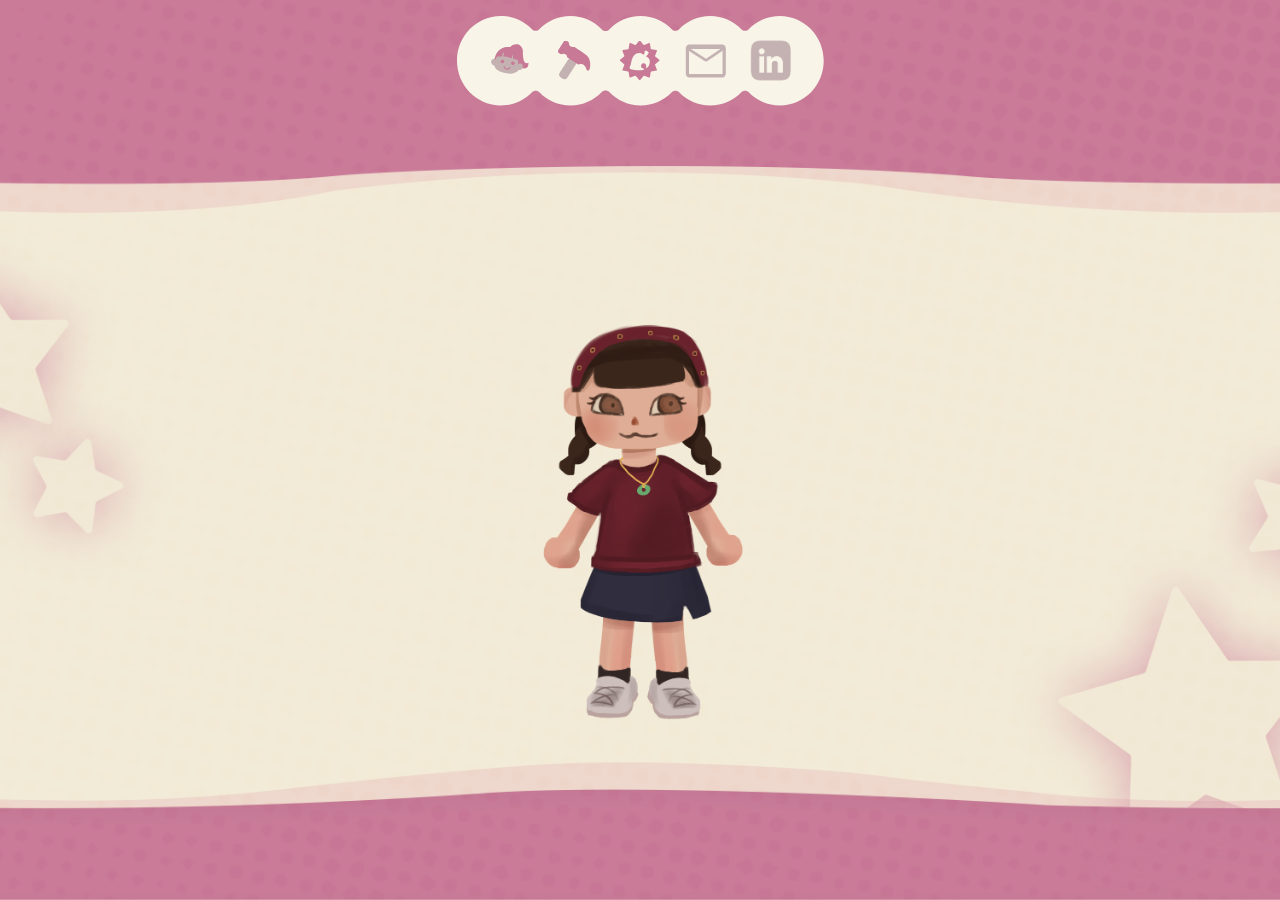
==== pages/index.html @ 59d0d1d0 "eerste commit" ====
<!DOCTYPE html>
<html lang="en">
<head>
    <meta charset="UTF-8">
    <meta name="viewport" content="width=device-width, initial-scale=1.0">
    <title>portfolio</title>
    <link href="../styles/style.css" rel="stylesheet">
    <link rel="icon" type="image/png" sizes="32x32" href="../images/favicon-32x32.png?v=2">

    <style>
        @import url('https://fonts.googleapis.com/css2?family=Darumadrop+One&family=Sour+Gummy:ital,wght@0,100..900;1,100..900&display=swap');
    </style>
</head>

<body class="index">
    <div class="mobile-notice">
        🚧 This website is still in progress — for the best experience, view it on a laptop.
    </div>

    <header>
        <!-- Logo + hamburger knop (altijd zichtbaar op mobile, logo verborgen op desktop) -->
        <div class="header-top">
            <a href="index.html">
                <img class="logo" src="../images/logo.png" alt="logo">
            </a>
            <button class="menu-btn" aria-label="Open menu" aria-expanded="false">
                <svg xmlns="http://www.w3.org/2000/svg" fill="none" viewBox="0 0 24 24" stroke-width="1.5" stroke="currentColor">
                    <path stroke-linecap="round" stroke-linejoin="round" d="M3.75 6.75h16.5M3.75 12h16.5m-16.5 5.25h16.5" />
                </svg>
            </button>
        </div>

        <!-- Mobile nav: slide-up menu -->
        <nav class="mobile-nav" aria-hidden="true">
            <ul>
                <li class="liAppear"><a href="index.html">Home</a></li>
                <li class="liAppear"><a href="works.html">Works</a></li>
                <li class="liAppear"><a href="more.html">More</a></li>
                <li class="liAppear">
                    <a href="mailto:kellyh.kha@gmail.com" target="_blank" rel="noopener noreferrer">
                        <svg xmlns="http://www.w3.org/2000/svg" fill="none" viewBox="0 0 24 24" stroke-width="1.5" stroke="currentColor">
                            <path stroke-linecap="round" stroke-linejoin="round" d="M21.75 6.75v10.5a2.25 2.25 0 0 1-2.25 2.25h-15a2.25 2.25 0 0 1-2.25-2.25V6.75m19.5 0A2.25 2.25 0 0 0 19.5 4.5h-15a2.25 2.25 0 0 0-2.25 2.25m19.5 0v.243a2.25 2.25 0 0 1-1.07 1.916l-7.5 4.615a2.25 2.25 0 0 1-2.36 0L3.32 8.91a2.25 2.25 0 0 1-1.07-1.916V6.75" />
                        </svg>
                    </a>
                </li>
                <li class="liAppear">
                    <a href="http://www.linkedin.com/in/kelly-kha" target="_blank" rel="noopener noreferrer">
                        <img src="../images/linkedin.png" alt="LinkedIn icon">
                    </a>
                </li>
            </ul>
        </nav>

        <!-- Desktop nav: bubbel nav -->
        <nav class="desktop-nav">
            <ul>
                <li><a href="index.html"><img src="../images/nav-home.svg" alt="Home"></a></li>
                <li><a href="works.html"><img src="../images/nav-works.svg" alt="Works"></a></li>
                <li><a href="more.html"><img src="../images/nav-more.svg" alt="More"></a></li>
                <li><a href="mailto:kellyh.kha@gmail.com" target="_blank" rel="noopener noreferrer">
                    <img src="../images/nav-mail.png" alt="Mail">
                </a></li>
                <li>
                    <a href="http://www.linkedin.com/in/kelly-kha" target="_blank" rel="noopener noreferrer">
                        <img src="../images/nav-linkedin.png" alt="LinkedIn icon">
                    </a>
                </li>
            </ul>
        </nav>
    </header>

    <main class="index-main">
        <input type="checkbox" id="character-toggle" class="character-checkbox">
        
        <label for="character-toggle" class="character-container">
            <img src="../images/kel-animalcrossing.png" alt="Character" class="character-image">
            <img src="../images/kel-animalcrossing-head.png" alt="Character head" class="character-image">
        </label>

        <div class="menu-container">
            <button class="menu-item" popovertarget="popover-about"><img src="../images/menu-item-img-1.png" alt=""></button>
            <button class="menu-item" popovertarget="popover-2"><img src="../images/menu-item-img-2.png" alt=""></button>
            <button class="menu-item" popovertarget="popover-3"><img src="../images/menu-item-img-3.png" alt=""></button>
            <button class="menu-item" popovertarget="popover-4"><img src="../images/menu-item-img-4.png" alt=""></button>
            <button class="menu-item" popovertarget="popover-5"><img src="../images/menu-item-img-5.png" alt=""></button>
        </div>
    </main>

    <div id="popover-about" popover>
        <div class="popover-about-container">
            <button popovertarget="popover-about" popovertargetaction="hide" class="popover-close">✕</button>
            
            <section class="about-me-container">
                <div class="about-me-info">
                    <h1>About me</h1>
                    <img src="../images/kelly.png" alt="">
                    <div class="about-me-info-text">
                        <p>
                            Hi! My name is Kelly and i'm currently a <strong>3rd year communication and multimedia design student</strong>  at the Amsterdam University of Applied Sciences (HvA) and I completed my first year of study Cum Laude.
                        </p>

            
                        <p>
                            So far I have learned quite a lot and worked on a ton of projects from designing prototypes in <strong>Figma to programming website</strong>. Currently with a strong interest in <strong>UX design and front-end development</strong>.
                        </p>
            
                        <p>
                            I'm a pretty easy going person who is able to work individually and in teams. <strong>I'm always ready for new opportunities to improve myself and for new abilties!</strong>
                        </p>
            
                        <p>
                            Usually I can be a bit introverted, but I have tried to push myself <strong>out of my own comfort zone</strong> by teaching adobe classes to CMD first year students in my second year and I even gave CMD info sessions to high school students to introduce them to the programme; I'm always seeking for fresh experiences.
                        </p>
                    </div>
                    <button class="button-v1"><a href=https://www.linkedin.com/in/kelly-kha/"">Connect with me!</a></button>
                </div>
            </section>
        </div>
    </div>

    <div id="popover-2" popover>
        <div class="popover-about-container">
            
            <section class="skills-and-education"> 
                <div class="title">
                    <h2>My education —</h2>
                    <button popovertarget="popover-2" popovertargetaction="hide" class="popover-close">✕</button>
                </div>

                <div class="skills-and-education-info">
                    <div class="education-block">
                        <h3>Education</h3>
                        <p>
                            <strong>September 2023 - Present</strong><br>
                            <em>Amsterdam University of Applied Sciences (HvA)</em><br>
                            Communication and multimedia design
                        </p>

                        <img src="../images/education.png" alt="">
                    </div>

                    <!-- <div class="experience-block">
                        <h3>Experience</h3>
                        <div class="experience-info">
                            <div>
                                <p>
                                    <strong>April 2025 - August 2025</strong><br>
                                    <em>Ecocharting, Utrecht</em><br>
                                    UX/UI Intern → Part-time position (summer)
                                </p>
                            </div>
                            <div>
                                <p><strong>Extracurricular Activities</strong></p>
                                <ul>
                                    <li>Delivered CMD info sessions to high school students</li>
                                    <li>Taught Adobe classes to first-year CMD students</li>
                                </ul>
                            </div>
                        </div>
                    </div>

                    <div class="skills-block">
                        <h3>Soft skills</h3>
                        <ul>
                            <li>Time management</li>
                            <li>Team player</li>
                            <li>Goal oriented</li>
                            <li>Fast learner</li>
                        </ul>
                    </div> -->
                </div>
            </section>
        </div>
    </div>

    <div id="popover-3" popover>
        <div class="popover-about-container">
            <button popovertarget="popover-3" popovertargetaction="hide" class="popover-close">✕</button>
            
            <section class="skills-and-education"> 
                <h2>My skills —</h2>

                <div class="skills-and-education-info">

                    <div class="experience-block">
                        <h3>Experience</h3>
                        <div class="experience-info">
                            <div>
                                <p>
                                    <strong>April 2025 - August 2025</strong><br>
                                    <em>Ecocharting, Utrecht</em><br>
                                    UX/UI Intern → Part-time position (summer)
                                </p>
                            </div>
                            <div>
                                <p><strong>Extracurricular Activities</strong></p>
                                <ul>
                                    <li>Delivered CMD info sessions to high school students</li>
                                    <li>Taught Adobe classes to first-year CMD students</li>
                                </ul>
                            </div>
                        </div>
                    </div>

                    <div class="skills-block">
                        <h3>Soft skills</h3>
                        <ul>
                            <li>Time management</li>
                            <li>Team player</li>
                            <li>Goal oriented</li>
                            <li>Fast learner</li>
                        </ul>
                    </div>
                </div>
            </section>
        </div>
    </div>

    <div id="popover-4" popover>
        <div class="popover-about-container">
            <button popovertarget="popover-4" popovertargetaction="hide" class="popover-close">✕</button>

            <section class="outside-of-design">
                <h2>Outside of design —</h2>
                <img src="../images/hobby.png" alt="">

                <div>
                    <p>
                        In my free time you'll probably find me somewhere in a cafe or any other cozy space drawing, reading, watching a movie, trying out new food spots or with friends.
                    </p>
                </div>
            </section>
        </div>
    </div>

    <div id="popover-5" popover>
        <div class="popover-about-container">
            <button popovertarget="popover-5" popovertargetaction="hide" class="popover-close">✕</button>

            <section class="old-portfolio">
                <h2>My old portfolio —</h2>
                <p>Curious about my previous work?</p>
                <img src="../images/kel.png" alt="">
                <button class="button-v1"><a href="https://kellykha.com" target="_blank" rel="noopener noreferrer">View my old portfolio
                </a></button>
                
            </section>
        </div>
    </div>
    <!-- <div id="popover-3" popover>Inhoud 3</div> -->
    <!-- <div id="popover-4" popover>Inhoud 4</div> -->
    <!-- <div id="popover-5" popover>Inhoud 5</div> -->


    <script src="../scripts/script.js"></script>
    <!-- <script>
        const menuBtn = document.querySelector('.menu-btn');
        const mobileNav = document.querySelector('.mobile-nav');
        const logo = document.querySelector('.logo');

        menuBtn.addEventListener('click', () => {
            const isOpen = mobileNav.classList.toggle('toonmenu');
            menuBtn.classList.toggle('is-open', isOpen);
            logo.classList.toggle('is-visible', isOpen);
            menuBtn.setAttribute('aria-expanded', isOpen);
            mobileNav.setAttribute('aria-hidden', !isOpen);
        });
    </script> -->
</body>
</html>
---- styles/style.css ----
@import "works.css";
@import "project.css";

*,
*::after,
*::before {
    box-sizing: border-box;
}

* {
    margin: 0;
    padding: 0;
    line-height: calc(1em + 0.5rem);
}

body {
    cursor: url('../images/cursor.png') 26 26 , auto;
}

button a, a, button, button::after, label, img, input, [role="button"] {
    cursor: url('../images/cursor.png') 26 26 , auto;
}

html {
    scroll-behavior: smooth;

    color-scheme: light;
    --colour-background: light-dark(#F1EDE1, #1E1E1E);
    --colour-text: light-dark(#1E1E1E, #F1EDE1);
    --colour-primary: light-dark(#D3638C, rgb(211 99 140 / 0.8));
    --colour-primary-border: light-dark(#A72656, #A72656);
    --colour-brown: #835C25;

    --color-secondary: light-dark(#C6DF77, rgb(198 223 119 / 0.8));
    --color-secondary-border: light-dark(#819B31, #819B31);

    --color-primary-pink: light-dark(#F0D6DF, rgb(240 214 223 / 0.8));
    --color-primary-green: light-dark(#DFEEAF, rgb(223 238 175 / 0.8));
    --color-primary-dark-green: light-dark(#819B31, rgb(129 155 49 / 0.8));
    --color-primary-blue: light-dark(#D4DBF0, rgb(212 219 240 / 0.8));
    --color-primary-dark-blue: light-dark(#2B3962, rgb(43 57 98 / 0.8));

    font-family: 'Sour Gummy', sans-serif;
    color: var(--colour-text);
    background-color: var(--colour-background);

    --size-xxs: 0.5rem;
    --size-xs: 0.75rem;
    --size-sm: 0.875rem;
    --size-base: 1rem;
    --size-lg: 1.125rem;
    --size-xl: 1.25rem;
    --size-2xl: 1.5rem;
    --size-3xl: 1.875rem;
    --size-4xl: 2.25rem;
    --size-5xl: 3rem;
    --size-6xl: 3.75rem;
    --size-7xl: 4.5rem;
    --size-8xl: 6rem;
    --size-9xl: 8rem;
    --size-10xl: 10rem;
}

/* Nav afbeeldingen niet gereset */
img:not(nav img),
svg {
    display: block;
    max-width: 100%;
    height: auto;
}

body {
    background-image: url('../images/background-home-v5.png');
    background-size: cover;
    background-position: center;
}

.body-works {
    background-image: url('../images/background-home-v4.png');
    background-size: cover;
    background-position: center;
}

.button-v1 {
    background-color: #04AFA6;
    color: var(--colour-background);
    font-family: 'Sour Gummy', arial;
    border: none;
    border-radius: 50px;
    padding: var(--size-xs) var(--size-sm);
    cursor: pointer;
    display: flex;
    align-items: center;
    gap: var(--size-xs);
    transition: all 0.3s ease;
    width: max-content;

    &::before {
        content: '+';
        display: grid;
        place-items: center;
        width: 1.4em;
        height: 1.4em;
        border-radius: 50%;
        background-color: var(--colour-background);
        color: #04AFA6;
        font-size: 1em;
        line-height: 1;
    }

    & a {
        color: var(--colour-background);
        text-decoration: none;
    }

    &:hover {
        background-color: rgba(6, 121, 115, 0.8)
    }
}

.button-v2 {
    background-color: var(--colour-background);
    font-family: 'Sour Gummy', arial;
    border: none;
    border-radius: 50px;
    padding: var(--size-xs) var(--size-sm);
    cursor: pointer;
    display: flex;
    align-items: center;
    gap: var(--size-xs);
    transition: all 0.3s ease;
    width: max-content;
    box-shadow: 4px 6px 0px rgba(121, 84, 54, 0.3);

    &::before {
        content: 'B';
        display: grid;
        place-items: center;
        width: 2em;
        height: 2em;
        border-radius: 50%;
        background-color: #867B65;
        color: var(--colour-background);
        font-size: 1.5em;
        line-height: 1;
    }

    & a {
        color: #867B65;
        font-size: var(--size-xl);
        text-decoration: none;
    }

    &:hover {
        background-color: #e1c997;
    }
}

.mobile-notice {
    display: none;
    background-color: #f0c040;
    color: #1a1a1a;
    text-align: center;
    padding: 12px 16px;
    font-size: 14px;
    font-weight: 500;
    position: sticky;
    top: 50%;
    margin: 0 auto;
    width: 80%;
    z-index: 9999;
}

@media (max-width: 767px) {
    .mobile-notice {
        display: block;
    }
}

/* ─── HEADER ─── */
header {
    position: fixed;
    top: 0;
    left: 0;
    width: 100%;
    z-index: 1000;
    display: flex;
    align-items: center;
    justify-content: center;
}

/* Logo + hamburger rij (alleen mobile) */
.header-top {
    display: none;
}

/* ─── MOBILE NAV ─── */
.mobile-nav {
    overflow: hidden;
    position: fixed;
    inset: 0;
    z-index: 100;

    display: flex;
    flex-direction: column;
    justify-content: center;
    align-items: center;
    padding: var(--size-2xl);
    pointer-events: none;
    background-color: var(--colour-background);

    translate: 0 100%;
    transition: translate 0.5s cubic-bezier(.17,.67,.83,.67);
}

.mobile-nav.toonmenu {
    pointer-events: all;
    translate: 0 0;
}

.mobile-nav ul {
    display: flex;
    flex-direction: column;
    align-items: center;
    justify-content: center;
    list-style: none;
    gap: var(--size-2xl);
    height: 100%;
    padding: 0;
}

.mobile-nav ul li a {
    font-size: var(--size-xl);
    text-decoration: none;
    color: var(--colour-primary);
    transition: color 0.3s;
}

.mobile-nav ul li a img,
.mobile-nav ul li a svg {
    height: 2rem;
    width: auto;
    display: block;
}

.mobile-nav ul li {
    list-style: none;
    padding: var(--size-xxs) var(--size-xs);
    border-radius: var(--size-xxs);
    border: 1px solid transparent;
    transition: border-color 0.5s ease;
}

.mobile-nav ul li:hover {
    border-color: var(--colour-primary-border);
}

/* Hamburger knop */
.menu-btn {
    color: var(--colour-primary);
    width: var(--size-4xl);
    height: var(--size-4xl);
    display: block;
    z-index: 200;
    position: relative;
    background: none;
    border: none;
    cursor: pointer;
    padding: 0;
}

.menu-btn svg {
    width: 100%;
    height: 100%;
    color: var(--colour-background);
    transition: transform 0.3s ease;
}

/* Animaties mobile nav items */
.liAppear {
    opacity: 0;
    transform: translateY(20px);
}

.mobile-nav.toonmenu .liAppear {
    animation: fadeInUp 0.5s forwards;
}

.menu-btn.is-open svg {
    color: var(--colour-primary);
}

.menu-btn svg path {
    transition: d 0.3s ease 2s; /* laatste waarde = delay */
}

.menu-btn.is-open svg path {
    d: path("M6 6L18 18M6 18L18 6");
}

.mobile-nav.toonmenu .liAppear:nth-of-type(1) { animation-delay: 0.1s; }
.mobile-nav.toonmenu .liAppear:nth-of-type(2) { animation-delay: 0.2s; }
.mobile-nav.toonmenu .liAppear:nth-of-type(3) { animation-delay: 0.3s; }
.mobile-nav.toonmenu .liAppear:nth-of-type(4) { animation-delay: 0.4s; }
.mobile-nav.toonmenu .liAppear:nth-of-type(5) { animation-delay: 0.5s; }

@keyframes fadeInUp {
    to {
        opacity: 1;
        transform: translateY(0);
    }
}

/* ─── DESKTOP NAV (bubbels) ─── */
.desktop-nav {
    display: none; /* verborgen op mobile */

    position: relative;
    width: 45%;
    max-width: 500px;
    height: 8vw;
    max-height: 90px;

    background-image: url('../images/nav-background.svg');
    background-position: center;
    background-size: contain;
    background-repeat: no-repeat;

    margin-top: 1rem;
}

.desktop-nav ul {
    position: absolute;
    top: 50%;
    left: 50%;
    transform: translate(-50%, -50%);

    display: flex;
    flex-direction: row;
    justify-content: center;
    gap: 2vw;
    align-items: center;
    list-style: none;
    padding: 0;
    margin-top: 0.2rem;
}

.desktop-nav ul li img {
    width: 3.5vw;
    height: 3.5vw;
    max-width: 40px;
    max-height: 40px;
    object-fit: contain;
    transition: transform 0.3s ease;
}

.desktop-nav ul li img:hover {
    transform: scale(1.2) translateY(-5px);
}

/* ─── MOBILE: toon header-top, verberg desktop nav ─── */
@media (max-width: 767px) {
    header {
        justify-content: space-between;
        padding: var(--size-base) var(--size-2xl);
        background-color: transparent;
    }

    .header-top {
        display: flex;
        justify-content: space-between;
        align-items: center;
        width: 100%;
        z-index: 200;
        position: relative;
    }

    .logo {
        width: auto;
        height: var(--size-4xl);
        opacity: 0;
        transition: opacity 0.2s ease 0.3s;
    }

    .logo.is-visible {
        opacity: 1;
    }
    .desktop-nav {
        display: none;
    }

    .character-container {
        width: 50%;
    }
}

/* ─── DESKTOP: verberg hamburger, toon bubbel nav ─── */
@media (min-width: 768px) {
    .header-top {
        display: none;
    }

    .mobile-nav {
        display: none;
    }

    .desktop-nav {
        display: block;
    }
}

/* ─── INDEX MAIN ─── */
.index-main {
    display: flex;
    justify-content: center;
    align-items: center;
    height: 100vh;
}

.character-container {
    margin-top: 1.5rem;
    position: relative;
    width: 25%;
    aspect-ratio: 1 / 1;

    &:hover {
        cursor: pointer;

        & .character-image:nth-child(2) {
            transform: rotate(10deg) translate(-18px, 0);
            transition: transform 0.3s ease;
        }
    }
}

.character-container img {
    display: block;
    position: absolute;
}

/* ─── RADIAL MENU ─── */
.menu-container {
    position: absolute;
    width: 300px;
    height: 300px;
    display: none;
    transform: translate(0, -25%);
}

.menu-item {
    position: absolute;
    width: 70px;
    height: 70px;
    background-color: var(--colour-background);
    display: grid;
    place-items: center;
    border-radius: 50%;
    border: transparent 2px solid;
    opacity: 0;
    left: calc(50% + sin(var(--angle)) * 120px - 25px); 
    top: calc(50% - cos(var(--angle)) * 120px - 25px);

    box-shadow: 2px 4px 0px rgb(0 0 0 / 0.3);

    transition: all 0.3s ease;

    & img {
        width: 70%;
        height: 70%;
        object-fit: contain;
    }

    &:hover {
        /* background-color: rgb(234 175 112 / 0.8); */
        /* background-color: rgb(234 175 112); */
        background-color: #ea838c;
        cursor: pointer;
        transform: scale(1.1);
    }
}

/* Verberg de checkbox zelf */
.character-checkbox {
    display: none;
}

/* Menu verborgen by default */
.menu-container {
    display: none;
}

/* Toon menu als checkbox gecheckt is */
.character-checkbox:checked + .character-container + .menu-container {
    display: block;
}

/* Character head animatie bij checked */
.character-checkbox:checked + .character-container .character-image:nth-child(2) {
    transform: rotate(10deg) translate(-18px, 0);
}

.character-checkbox:checked + .character-container + .menu-container .menu-item {
    animation: uitklappen 0.4s ease-out forwards;
}

/* Cursor op label */
.character-container {
    cursor: pointer;

    & .character-image:nth-child(2) {
        transition: transform 0.3s ease;
    }
}

@keyframes uitklappen {
    from {
        opacity: 1;
        left: calc(50% - 25px);
        top: calc(50% - 25px);
    }
    to {
        opacity: 1;
        left: calc(50% + sin(var(--angle)) * 120px - 25px);
        top: calc(50% - cos(var(--angle)) * 120px - 25px);
    }
}

.menu-item::after {
    content: '';
    display: block;
    position: absolute;
    width: 90px;
    height: 90px;
    background-size: contain;
    background-repeat: no-repeat;
    background-position: center;
    top: -60px; /* boven de knop */
    left: 50%;
    transform: translateX(-50%);
    opacity: 0;
    transition: opacity 0.3s ease;
}

.menu-item:hover::after {
    opacity: 1;
}

.menu-item:nth-child(1):hover::after {
    background-image: url('../images/text-bubble-01.png');
}
.menu-item:nth-child(2):hover::after {
    background-image: url('../images/text-bubble-02.png');
}
.menu-item:nth-child(3):hover::after {
    background-image: url('../images/text-bubble-03.png');
}
.menu-item:nth-child(4):hover::after {
    background-image: url('../images/text-bubble-04.png');
}
.menu-item:nth-child(5):hover::after {
    background-image: url('../images/text-bubble-05.png');
}

.menu-container {
    overflow: visible;
}

.menu-item::after {
    z-index: 999;
}

.menu-item {
    overflow: visible;
}

.menu-item:nth-child(1) { --angle: 0deg; }
.menu-item:nth-child(2) { --angle: 72deg; }
.menu-item:nth-child(3) { --angle: 144deg; }
.menu-item:nth-child(4) { --angle: 216deg; }
.menu-item:nth-child(5) { --angle: 288deg; }

[popover] {
    width: min(60vw, 500px);
    overflow-y: auto;
    border: none;
    border-radius: var(--size-2xl);
    padding: var(--size-base);
    background-color: var(--colour-background);
    box-shadow: 0px 0px 10px rgba(50, 37, 37, 0.2);
    color: var(--colour-brown);


    transition: 
        opacity 0.3s ease,
        transform 0.3s ease,
        display 0.3s ease allow-discrete;
    opacity: 0;
    transform: translateY(20px);

    align-self: center;
    margin-left: 2rem;
}

::-webkit-scrollbar {
    display: none;
}

.popover-about-container{
    background-color: #e5dfc9;
    padding: var(--size-2xl);
    border-radius: var(--size-base);
}

[popover]:popover-open {
    opacity: 1;
    transform: translateY(0);
}

@starting-style {
    [popover]:popover-open {
        opacity: 0;
        transform: translateY(20px);
    }
}

[popover]:popover-open {
    opacity: 1;
    transform: translateY(0);
}

@starting-style {
    [popover]:popover-open {
        opacity: 0;
        transform: translateY(20px);
    }
}

.popover-close {
    position: sticky;
    top: 0;
    float: right;
    background: var(--colour-primary);
    color: white;
    border: none;
    border-radius: 50%;
    width: 2rem;
    height: 2rem;
    cursor: pointer;
    font-size: var(--size-base);
    display: grid;
    place-items: center;
}


.about-me-container{
    height: 70vh;
    overflow-y: auto;
    & .about-me-info{
        display: flex;
        flex-direction: column;
        gap: var(--size-base);

        /* & img {
            width: 150px;
            height: 150px;
            border-radius: 50%;
            object-fit: cover;
        } */
        & .about-me-info-text {
            display: flex;
            flex-direction: column;
            gap: var(--size-base);
        }
    }
}

#popover-2,
#popover-4 {
    left: auto;
    right: 2rem;
}

.title{
    display: flex;
    justify-content: space-between;
    align-items: center;
}

.skills-and-education{
    display: flex;
    flex-direction: column;
    gap: var(--size-2xl);
    
    .skills-and-education-info{
        display: flex;
        flex-direction: column;
        gap: var(--size-base);

        & .education-block,
        & .experience-block,
        & .skills-block {
            background-color: #d4c9a2;
            padding: var(--size-base);
            border-radius: var(--size-base);
            gap: var(--size-base);

            width: 100%;

            & .experience-info{
                display: flex;
                flex-direction: column;
                gap: var(--size-xs);
            }

            & img {
                margin-top: var(--size-base);
                width: 100%;
                height: auto;
            }
        }

        & li{
            list-style: none;
        }
    }

}

#popover-4 img{
    margin-top: var(--size-base);
    width: 80%;
    display: block;
    margin: 2rem auto;
}

#popover-5 img{
    margin-top: var(--size-base);
    width: 40%;
    display: block;
    margin: 2rem auto;
}

@media (max-width: 767px) {
    .character-container {
        width: 90%;
    }
}
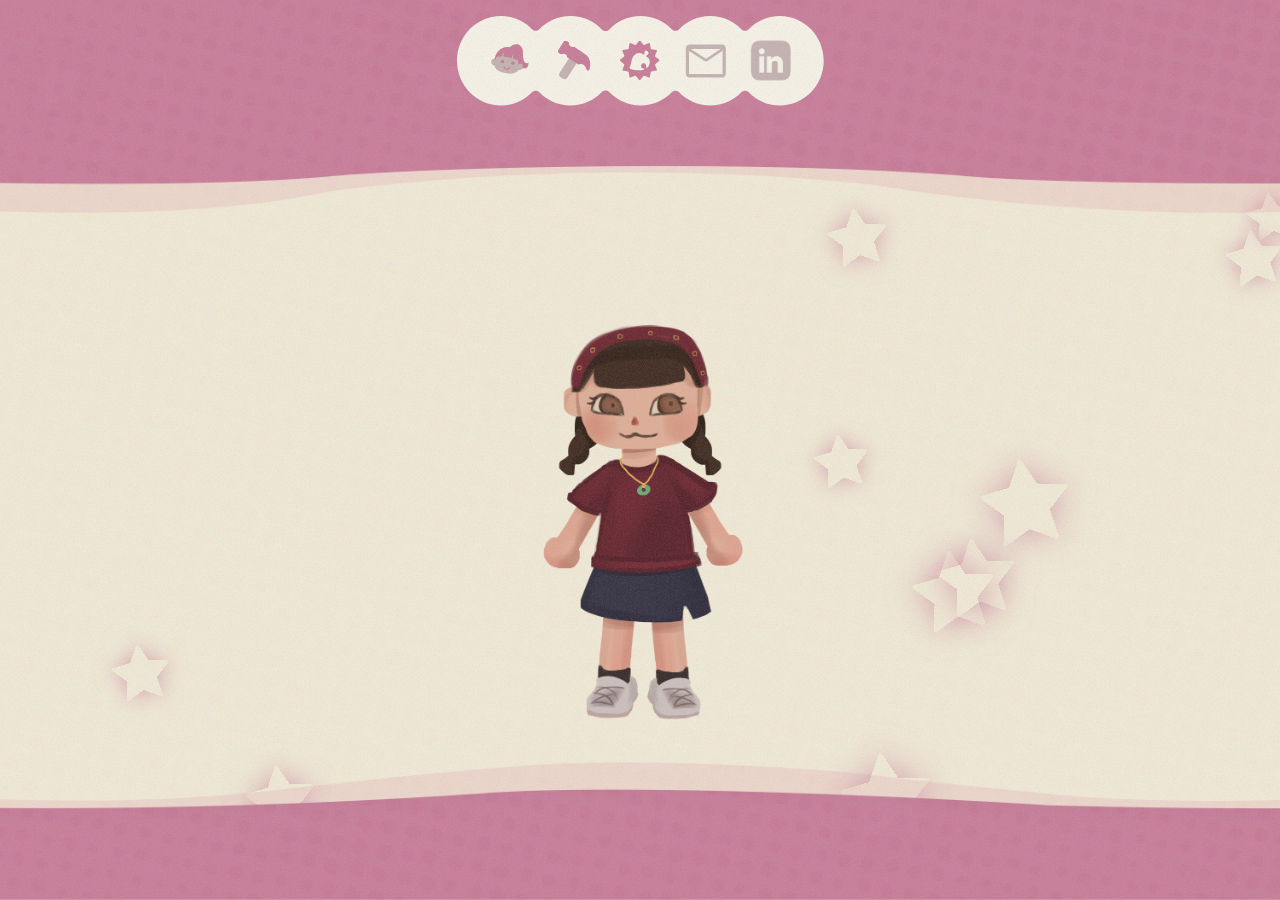
==== commit 859da6ff: "update" ====
--- a/pages/index.html
+++ b/pages/index.html
@@ -16,6 +16,8 @@
     <div class="mobile-notice">
         🚧 This website is still in progress — for the best experience, view it on a laptop.
     </div>
+
+    <div class="stars-container" id="stars"></div>
 
     <header>
         <!-- Logo + hamburger knop (altijd zichtbaar op mobile, logo verborgen op desktop) -->
--- a/styles/style.css
+++ b/styles/style.css
@@ -70,9 +70,63 @@
 }
 
 body {
-    background-image: url('../images/background-home-v5.png');
+    background-image: url('../images/background-home-v6.png');
     background-size: cover;
     background-position: center;
+}
+
+@keyframes noise {
+    0%   { background-position: 0 0; }
+    10%  { background-position: -5% -10%; }
+    20%  { background-position: -15% 5%; }
+    30%  { background-position: 7% -25%; }
+    40%  { background-position: -5% 25%; }
+    50%  { background-position: -15% 10%; }
+    60%  { background-position: 15% 0%; }
+    70%  { background-position: 0% 15%; }
+    80%  { background-position: 3% 35%; }
+    90%  { background-position: -10% 10%; }
+    100% { background-position: 0 0; }
+}
+
+body::after {
+    content: '';
+    position: fixed;
+    top: 0;
+    left: 0;
+    width: 100%;
+    height: 100%;
+    pointer-events: none;
+    z-index: 9999;
+    opacity: 0.2;
+    background-image: url("data:image/svg+xml,%3Csvg viewBox='0 0 256 256' xmlns='http://www.w3.org/2000/svg'%3E%3Cfilter id='noise'%3E%3CfeTurbulence type='fractalNoise' baseFrequency='0.9' numOctaves='4' stitchTiles='stitch'/%3E%3C/filter%3E%3Crect width='100%25' height='100%25' filter='url(%23noise)'/%3E%3C/svg%3E");
+    background-size: 200px 200px;
+    animation: noise 0.8s steps(1) infinite;
+}
+
+.stars-container {
+    position: fixed;
+    top: 0;
+    left: 0;
+    width: 100%;
+    height: 100%;
+    pointer-events: none;
+    z-index: 0;
+    overflow: hidden;
+}
+
+.star {
+    position: absolute;
+    background-image: url('../images/stars.svg');
+    background-size: contain;
+    background-repeat: no-repeat;
+    animation: floatStar ease-in-out infinite;
+}
+
+@keyframes floatStar {
+    0%   { transform: translateY(0px); }
+    50%  { transform: translateY(-20px); }
+    100% { transform: translateY(0px); }
 }
 
 .body-works {
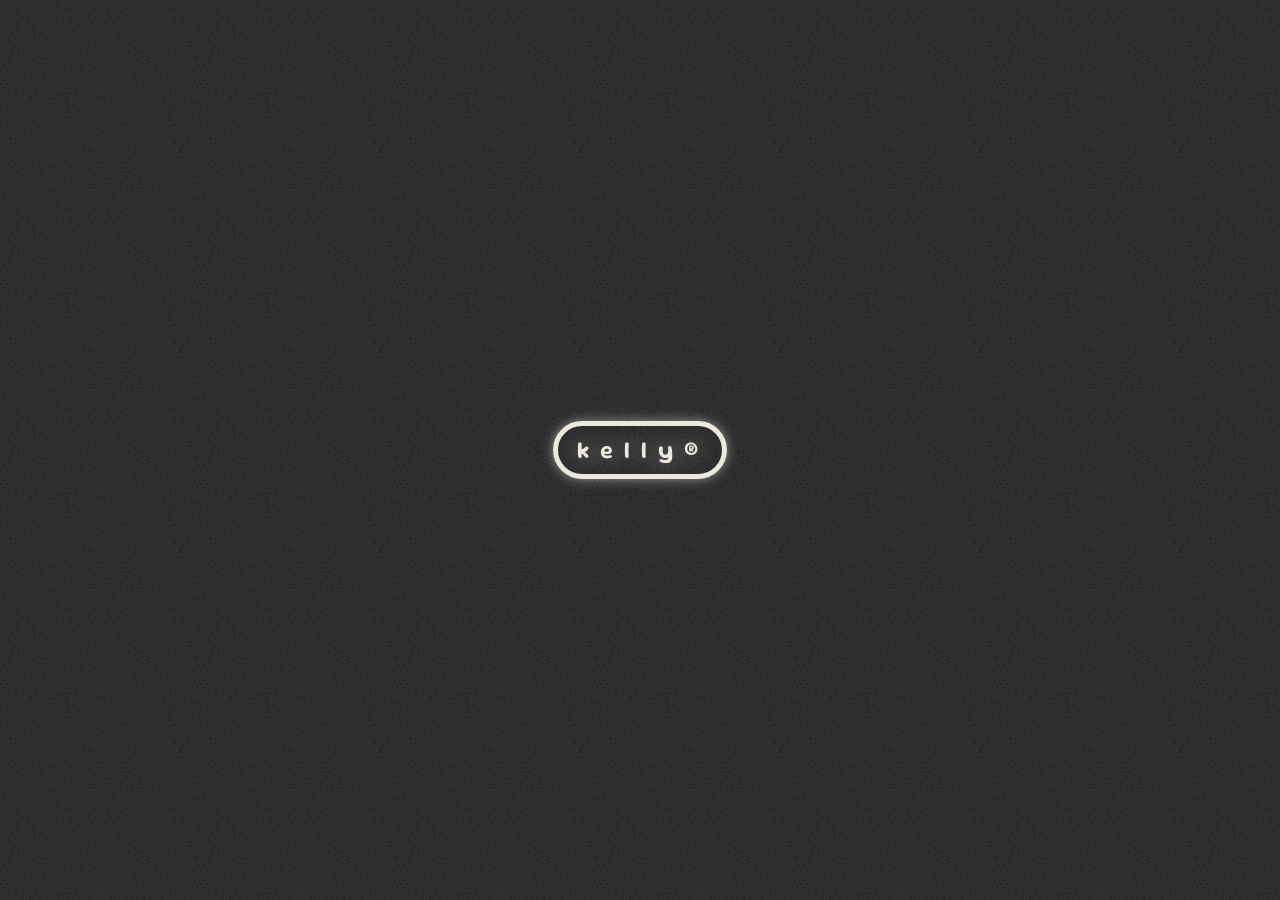
==== commit f61864b3: "added loader animation" ====
--- a/pages/index.html
+++ b/pages/index.html
@@ -15,6 +15,18 @@
 <body class="index">
     <div class="mobile-notice">
         🚧 This website is still in progress — for the best experience, view it on a laptop.
+    </div>
+
+    <div class="loader">
+        <div>
+            <!-- <h1>kelly®</h1> -->
+            <span>k</span>
+            <span>e</span>
+            <span>l</span>
+            <span>l</span>
+            <span>y</span>
+            <span>®</span>
+        </div>
     </div>
 
     <div class="stars-container" id="stars"></div>
@@ -90,11 +102,14 @@
 
     <div id="popover-about" popover>
         <div class="popover-about-container">
-            <button popovertarget="popover-about" popovertargetaction="hide" class="popover-close">✕</button>
+            <!-- <button popovertarget="popover-about" popovertargetaction="hide" class="popover-close">✕</button> -->
             
             <section class="about-me-container">
                 <div class="about-me-info">
-                    <h1>About me</h1>
+                    <div class="title">
+                        <h2>About me —</h2>
+                        <button popovertarget="popover-1" popovertargetaction="hide" class="popover-close">✕</button>
+                    </div>
                     <img src="../images/kelly.png" alt="">
                     <div class="about-me-info-text">
                         <p>
@@ -177,10 +192,13 @@
 
     <div id="popover-3" popover>
         <div class="popover-about-container">
-            <button popovertarget="popover-3" popovertargetaction="hide" class="popover-close">✕</button>
+            <!-- <button popovertarget="popover-3" popovertargetaction="hide" class="popover-close">✕</button> -->
             
             <section class="skills-and-education"> 
-                <h2>My skills —</h2>
+                <div class="title">
+                    <h2>My skills —</h2>
+                    <button popovertarget="popover-3" popovertargetaction="hide" class="popover-close">✕</button>
+                </div>
 
                 <div class="skills-and-education-info">
 
@@ -220,10 +238,13 @@
 
     <div id="popover-4" popover>
         <div class="popover-about-container">
-            <button popovertarget="popover-4" popovertargetaction="hide" class="popover-close">✕</button>
+            <!-- <button popovertarget="popover-4" popovertargetaction="hide" class="popover-close">✕</button> -->
 
             <section class="outside-of-design">
-                <h2>Outside of design —</h2>
+                <div class="title">
+                    <h2>Outside of design —</h2>
+                    <button popovertarget="popover-4" popovertargetaction="hide" class="popover-close">✕</button>
+                </div>
                 <img src="../images/hobby.png" alt="">
 
                 <div>
@@ -237,10 +258,13 @@
 
     <div id="popover-5" popover>
         <div class="popover-about-container">
-            <button popovertarget="popover-5" popovertargetaction="hide" class="popover-close">✕</button>
+            <!-- <button popovertarget="popover-5" popovertargetaction="hide" class="popover-close">✕</button> -->
 
             <section class="old-portfolio">
-                <h2>My old portfolio —</h2>
+                <div class="title">
+                    <h2>My old portfolio —</h2>
+                    <button popovertarget="popover-5" popovertargetaction="hide" class="popover-close">✕</button>
+                </div>
                 <p>Curious about my previous work?</p>
                 <img src="../images/kel.png" alt="">
                 <button class="button-v1"><a href="https://kellykha.com" target="_blank" rel="noopener noreferrer">View my old portfolio
--- a/styles/style.css
+++ b/styles/style.css
@@ -69,6 +69,79 @@
     height: auto;
 }
 
+.loader {
+    position: fixed;
+    top: 0;
+    left: 0;
+    width: 100%;
+    height: 100%;
+    background-color: var(--colour-text);
+    color: var(--colour-background);
+    display: flex;
+    justify-content: center;
+    align-items: center;
+    z-index: 9999;
+    transition: transform 0.6s cubic-bezier(0.77, 0, 0.18, 1);
+
+    & div {
+        display: flex;
+        gap: var(--size-base);
+        border: 5px solid var(--colour-background);
+        padding: var(--size-xxs) var(--size-2xl);
+        border-radius:50px;
+        box-shadow: 0px 0px 12px rgba(255, 255, 255, 0.5);
+        animation: scaleUp 1s forwards;
+
+        & span {
+            font-size: var(--size-2xl);
+            font-weight: 700;
+            margin-left: -5px;
+            animation: scaleUp 1s forwards;
+            opacity: 0;
+            text-shadow: 0px 0px 20px rgba(255, 255, 255, 0.5);
+            
+            /* scale: 0; */
+
+            &:nth-child(2) {
+                animation-delay: 0.2s;
+            }
+            &:nth-child(3) {
+                animation-delay: 0.4s;
+            }
+            &:nth-child(4) {
+                animation-delay: 0.6s;
+            }
+            &:nth-child(5) {
+                animation-delay: 0.8s;
+            }
+            &:nth-child(6) {
+                animation-delay: 1s;
+            }
+        }
+    }
+}
+
+.loader.hidden {
+    transform: translateY(-100%);
+}
+
+@keyframes scaleUp {
+    0% {
+        transform: scale(0);
+        opacity: 0.5;
+    }
+
+    70% {
+        transform: scale(1.2);
+        opacity: 1;
+    }
+
+    100% {
+        transform: scale(1);
+        opacity: 1;
+    }
+}
+
 body {
     background-image: url('../images/background-home-v6.png');
     background-size: cover;
